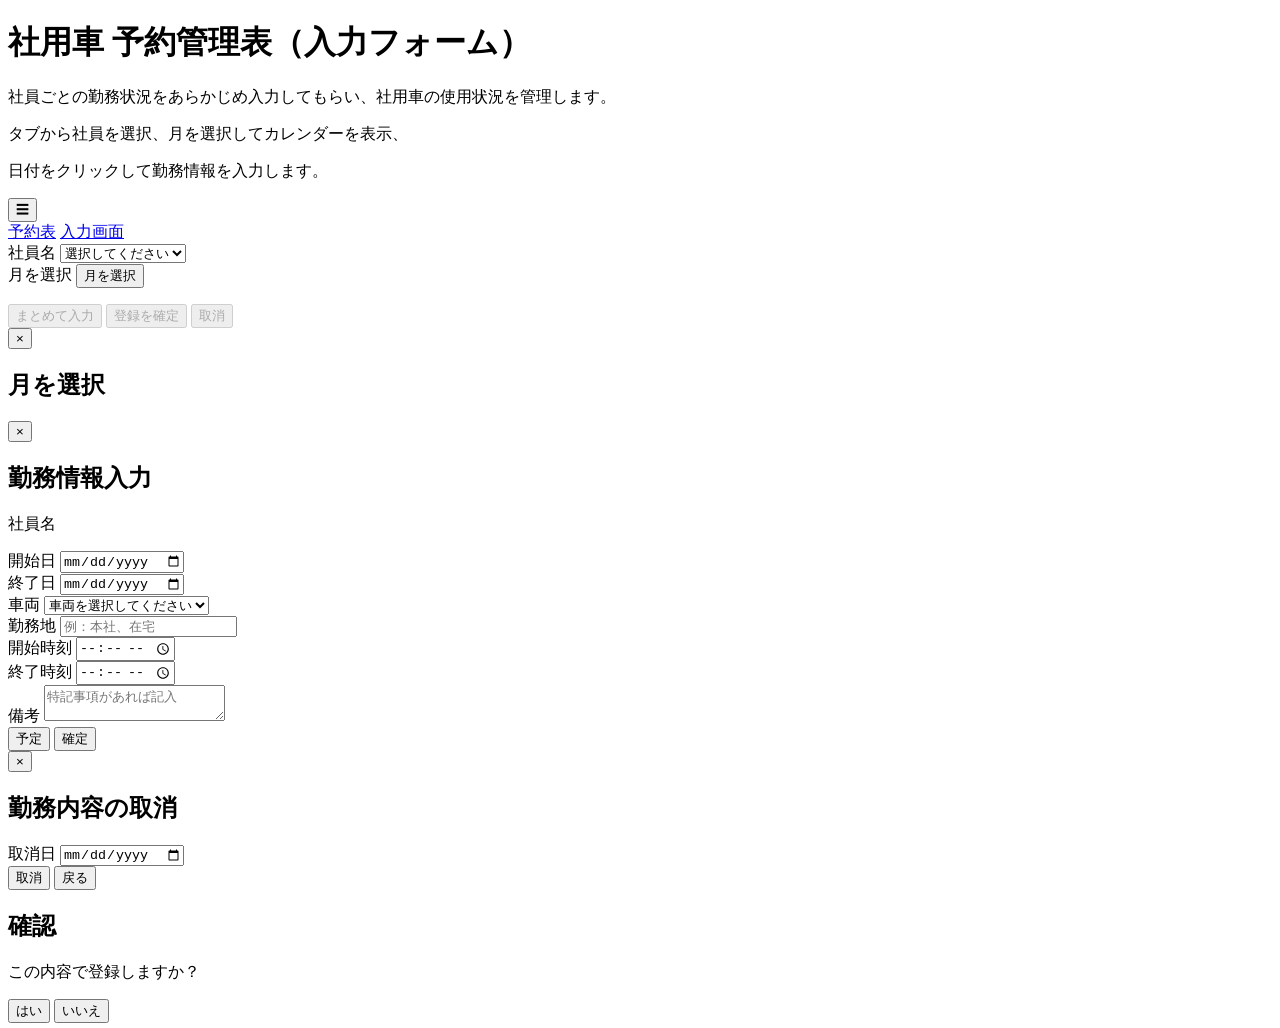
==== input.html @ 8a1dc884 "本番環境の識別表示を追加" ====
<!DOCTYPE html>
<html lang="ja">

<head>
  <meta charset="UTF-8" />
  <meta name="viewport" content="width=device-width, initial-scale=1.0" />
  <title>社用車 予約管理表【本番用】</title>
  <link rel="stylesheet" href="css/style.css" />
  <link rel="stylesheet" href="css/layout.css" />
  <link rel="stylesheet" href="css/schedule.css" />
  <link rel="stylesheet" href="css/input.css" />
</head>

<body>
  <div class="app-shell">
    <header class="app-header">
      <div>
        <h1>社用車 予約管理表（入力フォーム）</h1>
        <p class="app-description">社員ごとの勤務状況をあらかじめ入力してもらい、社用車の使用状況を管理します。</p>
        <p class="app-description">タブから社員を選択、月を選択してカレンダーを表示、</p>
        <p class="app-description">日付をクリックして勤務情報を入力します。</p>
      </div>
      <div class="month-area">
        <button class="menu-button" id="menuButton">☰</button>
      </div>
    </header>

    <div class="menu-overlay hidden" id="menuOverlay"></div>
    
    <nav class="menu-panel hidden" id="menuPanel">
      <a href="index.html" class="menu-item">予約表</a>
      <a href="input.html" class="menu-item current">入力画面</a>
    </nav>



    <main class="input-main">
      <aside class="input-sidebar">
        <div class="form-group">
          <label for="employeeSelect" class="form-label">社員名</label>
          <select id="employeeSelect" class="form-select">
            <option value="">選択してください</option>
            <option value="社員A">社員A</option>
            <option value="社員B">社員B</option>
            <option value="社員C">社員C</option>
            <option value="社員D">社員D</option>
            <option value="社員E">社員E</option>
            <option value="社員F">社員F</option>
            <option value="社員G">社員G</option>
            <option value="社員H">社員H</option>
            <option value="社員I">社員I</option>
            <option value="社員J">社員J</option>
          </select>
        </div>

        <div class="form-group">
          <label for="monthSelect" class="form-label">月を選択</label>
          <button type="button" id="monthSelectButton" class="month-select-button">月を選択</button>
          <p class="selected-month" id="selectedMonthLabel"></p>
        </div>

        <button type="button" id="inputButton" class="input-button" disabled>まとめて入力</button>
        <button type="button" id="registerButton" class="register-button" disabled>登録を確定</button>
        <button type="button" id="cancelButton" class="cancel-button" disabled>取消</button>
      </aside>

      <section class="calendar-section" id="calendarSection">
        <!-- カレンダーはここに動的に生成される -->
      </section>
    </main>
  </div>

  <!-- 月選択モーダル -->
  <div class="modal-overlay hidden" id="monthModalOverlay">
    <div class="modal-card month-selection-card" role="dialog" aria-modal="true" aria-labelledby="monthModalTitle">
      <button class="modal-close" id="monthModalCloseButton">×</button>
      <h2 id="monthModalTitle">月を選択</h2>
      <div class="month-list" id="monthListContainer"></div>
    </div>
  </div>

  <!-- 勤務情報入力モーダル -->
  <div class="modal-overlay hidden" id="detailModalOverlay">
    <div class="modal-card" role="dialog" aria-modal="true" aria-labelledby="modalTitle">
      <button class="modal-close" id="modalCloseButton">×</button>
      <h2 id="modalTitle">勤務情報入力</h2>
      <div class="modal-content" id="modalContent">
        <div class="form-group">
          <p class="field-label">社員名</p>
          <p class="field-value" id="modalEmployeeName"></p>
        </div>
        <div class="form-row">
          <div class="form-group">
            <label for="modalStartDate" class="field-label">開始日</label>
            <input type="date" id="modalStartDate" class="form-input">
          </div>
          <div class="form-group">
            <label for="modalEndDate" class="field-label">終了日</label>
            <input type="date" id="modalEndDate" class="form-input">
          </div>
        </div>
        <div class="form-row">
          <div class="form-group">
            <label for="modalVehicle" class="field-label">車両</label>
            <select id="modalVehicle" class="form-input" required>
              <option value="">車両を選択してください</option>
              <option value="社用車1">社用車1</option>
              <option value="社用車2">社用車2</option>
            </select>
          </div>
          <div class="form-group">
            <label for="modalLocation" class="field-label">勤務地</label>
            <input type="text" id="modalLocation" class="form-input" placeholder="例：本社、在宅">
          </div>
        </div>
        <div class="form-row">
          <div class="form-group">
            <label for="modalStartTime" class="field-label">開始時刻</label>
            <input type="time" id="modalStartTime" class="form-input" step="60">
          </div>
          <div class="form-group">
            <label for="modalEndTime" class="field-label">終了時刻</label>
            <input type="time" id="modalEndTime" class="form-input" step="60">
          </div>
        </div>
        <div class="form-group">
          <label for="modalRemarks" class="field-label">備考</label>
          <textarea id="modalRemarks" class="form-textarea" placeholder="特記事項があれば記入"></textarea>
        </div>
      </div>
      <div class="modal-action-row">
        <button type="button" id="modalPlannedButton" class="modal-save-button planned-button">予定</button>
        <button type="button" id="modalConfirmedButton" class="modal-save-button confirmed-button">確定</button>
      </div>
    </div>
  </div>

  <!-- 取消モーダル -->
  <div class="modal-overlay hidden" id="cancelModalOverlay">
    <div class="modal-card confirm-modal" role="dialog" aria-modal="true" aria-labelledby="cancelModalTitle">
      <button class="modal-close" id="cancelModalCloseButton">×</button>
      <h2 id="cancelModalTitle">勤務内容の取消</h2>
      <div class="modal-content">
        <div class="form-group">
          <label for="cancelDate" class="field-label">取消日</label>
          <input type="date" id="cancelDate" class="form-input">
        </div>
        <div class="confirm-buttons">
          <button type="button" id="cancelExecuteButton" class="confirm-button cancel-execute-button">取消</button>
          <button type="button" id="cancelBackButton" class="confirm-button confirm-no">戻る</button>
        </div>
      </div>
    </div>
  </div>

  <!-- 確認ダイアログ -->
  <div class="modal-overlay hidden" id="confirmModalOverlay">
    <div class="modal-card confirm-modal" role="dialog" aria-modal="true" aria-labelledby="confirmTitle">
      <h2 id="confirmTitle">確認</h2>
      <p id="confirmMessage">この内容で登録しますか？</p>
      <div class="confirm-buttons">
        <button type="button" id="confirmYesButton" class="confirm-button confirm-yes">はい</button>
        <button type="button" id="confirmNoButton" class="confirm-button confirm-no">いいえ</button>
      </div>
    </div>
  </div>

  <script src="js/input.js"></script>
</body>

</html>
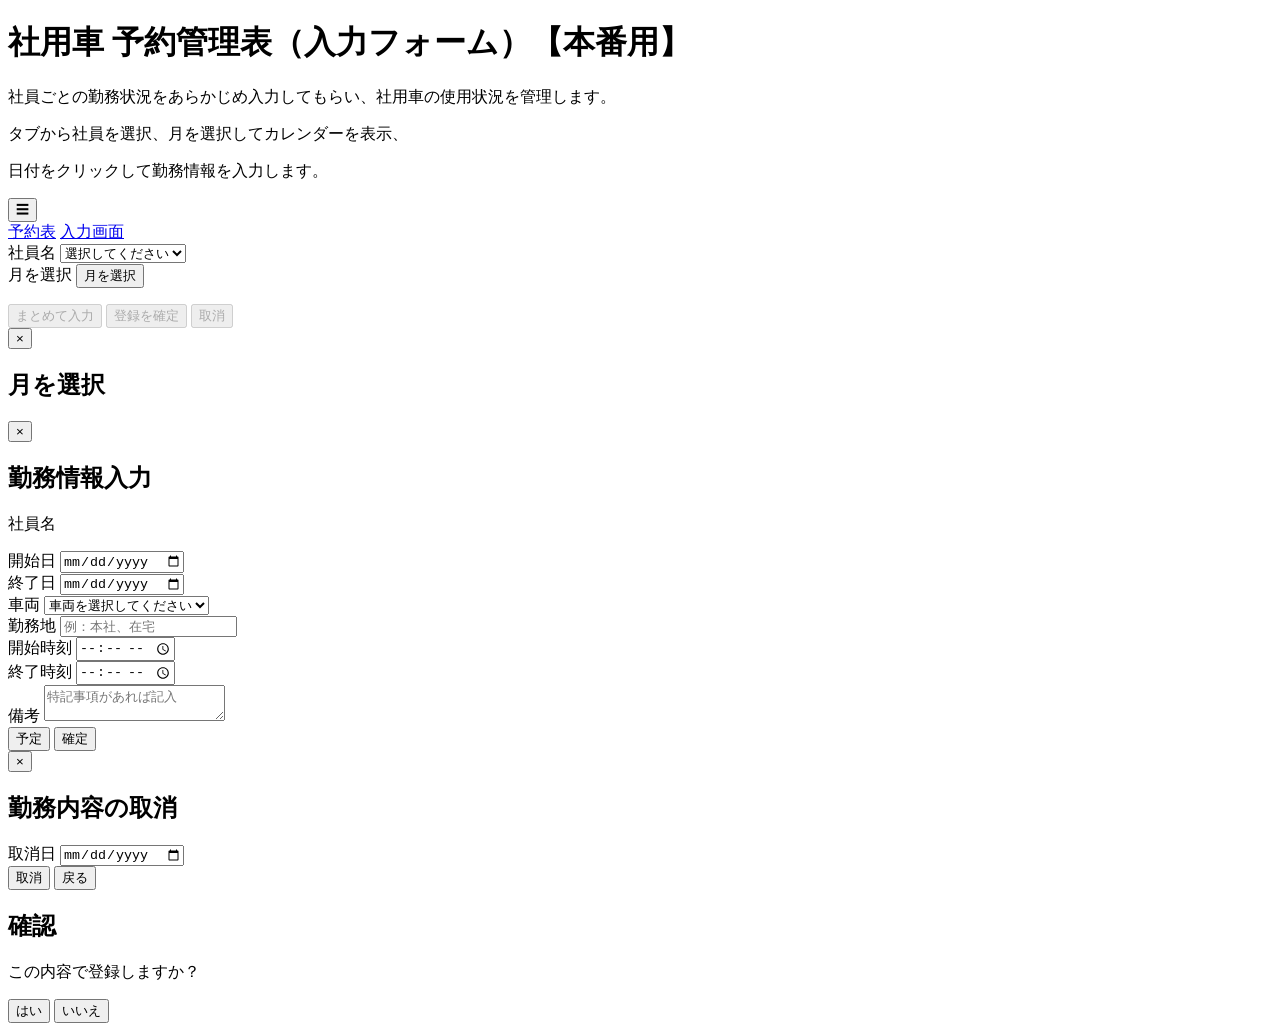
==== commit 4b7849c4: "本番環境の識別表示を修正" ====
--- a/input.html
+++ b/input.html
@@ -15,7 +15,7 @@
   <div class="app-shell">
     <header class="app-header">
       <div>
-        <h1>社用車 予約管理表（入力フォーム）</h1>
+        <h1>社用車 予約管理表（入力フォーム）【本番用】</h1>
         <p class="app-description">社員ごとの勤務状況をあらかじめ入力してもらい、社用車の使用状況を管理します。</p>
         <p class="app-description">タブから社員を選択、月を選択してカレンダーを表示、</p>
         <p class="app-description">日付をクリックして勤務情報を入力します。</p>
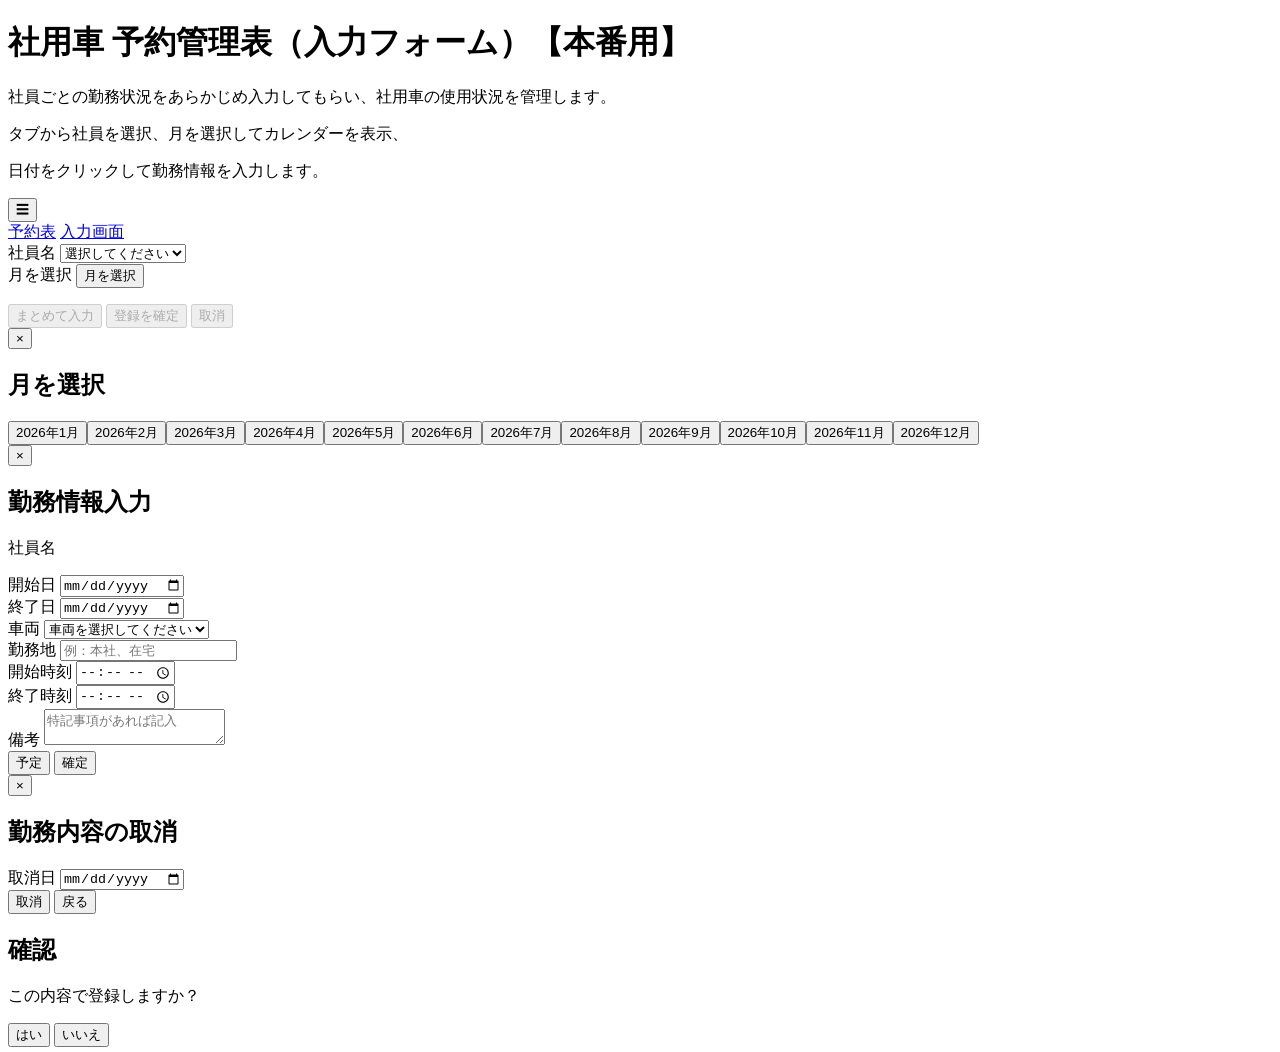
==== commit 865fba0f: "社員数の調整" ====
--- a/input.html
+++ b/input.html
@@ -40,16 +40,9 @@
           <label for="employeeSelect" class="form-label">社員名</label>
           <select id="employeeSelect" class="form-select">
             <option value="">選択してください</option>
-            <option value="社員A">社員A</option>
-            <option value="社員B">社員B</option>
-            <option value="社員C">社員C</option>
-            <option value="社員D">社員D</option>
-            <option value="社員E">社員E</option>
-            <option value="社員F">社員F</option>
-            <option value="社員G">社員G</option>
-            <option value="社員H">社員H</option>
-            <option value="社員I">社員I</option>
-            <option value="社員J">社員J</option>
+            <option value="社員Ａ">社員Ａ</option>
+            <option value="社員Ｂ">社員Ｂ</option>
+            <option value="社員Ｃ">社員Ｃ</option>
           </select>
         </div>
 
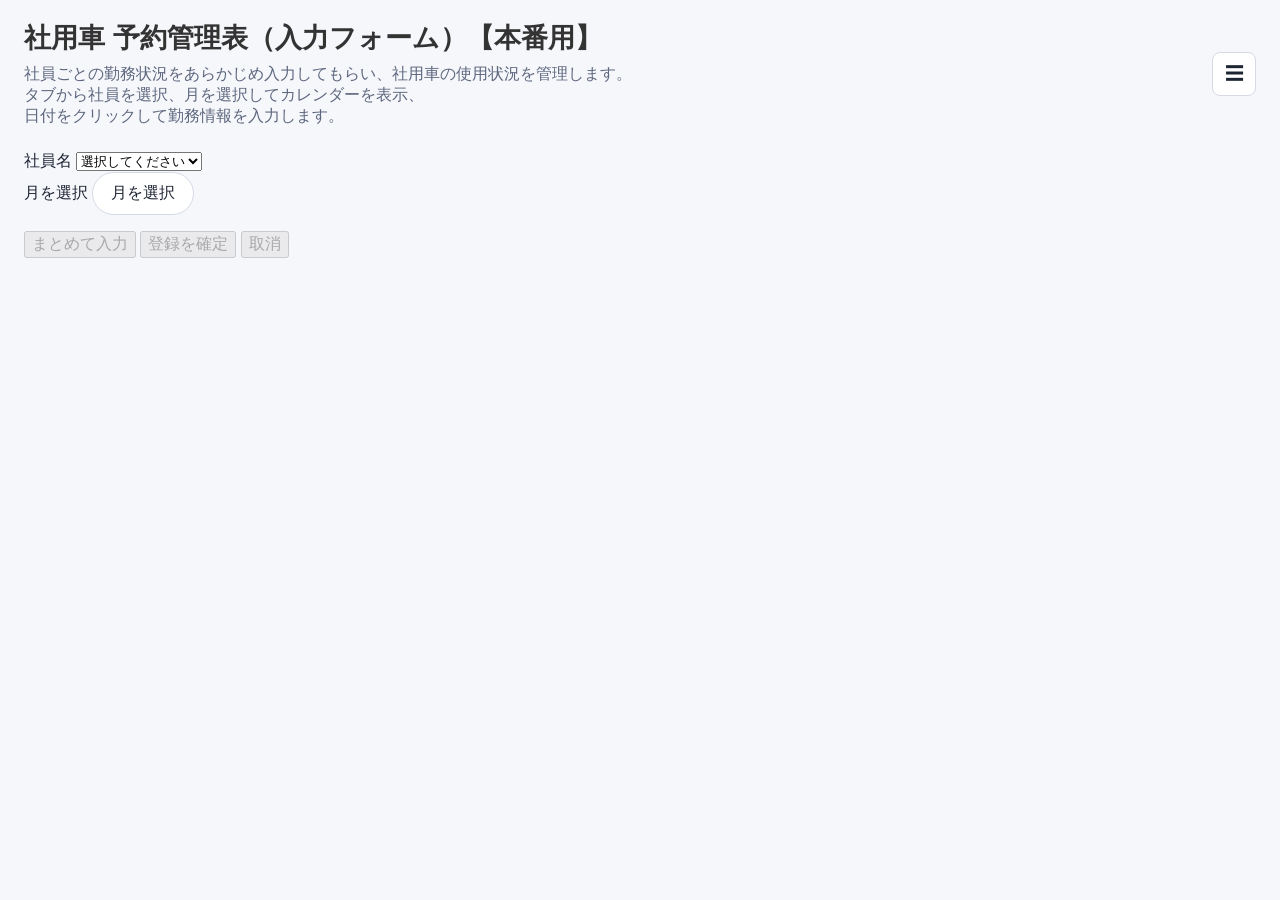
==== commit 01ece0b8: "更新履歴のページ作成" ====
--- a/input.html
+++ b/input.html
@@ -15,7 +15,9 @@
   <div class="app-shell">
     <header class="app-header">
       <div>
-        <h1>社用車 予約管理表（入力フォーム）【本番用】</h1>
+        <h1>社用車 予約管理表（入力フォーム）【本番用】
+          
+        </h1>
         <p class="app-description">社員ごとの勤務状況をあらかじめ入力してもらい、社用車の使用状況を管理します。</p>
         <p class="app-description">タブから社員を選択、月を選択してカレンダーを表示、</p>
         <p class="app-description">日付をクリックして勤務情報を入力します。</p>
@@ -30,6 +32,7 @@
     <nav class="menu-panel hidden" id="menuPanel">
       <a href="index.html" class="menu-item">予約表</a>
       <a href="input.html" class="menu-item current">入力画面</a>
+      <a href="updates.html" class="menu-item">更新履歴</a>
     </nav>
 
 
@@ -40,9 +43,9 @@
           <label for="employeeSelect" class="form-label">社員名</label>
           <select id="employeeSelect" class="form-select">
             <option value="">選択してください</option>
-            <option value="社員Ａ">社員Ａ</option>
-            <option value="社員Ｂ">社員Ｂ</option>
-            <option value="社員Ｃ">社員Ｃ</option>
+            <option value="安田">安田</option>
+            <option value="山本代表">山本代表</option>
+            <option value="テスト用">テスト用</option>
           </select>
         </div>
 
@@ -97,8 +100,8 @@
             <label for="modalVehicle" class="field-label">車両</label>
             <select id="modalVehicle" class="form-input" required>
               <option value="">車両を選択してください</option>
-              <option value="社用車1">社用車1</option>
-              <option value="社用車2">社用車2</option>
+              <option value="社用車1">う 108</option>
+              <option value="社用車2">テスト用</option>
             </select>
           </div>
           <div class="form-group">
--- a/css/style.css
+++ b/css/style.css
@@ -0,0 +1,143 @@
+:root {
+  --bg: #f6f7fb;
+  --surface: #ffffff;
+  --surface-strong: #eef1f8;
+  --border: #d6d9e6;
+  --text: #1d2433;
+  --muted: #5d677e;
+  --primary: #3f71ff;
+  --primary-soft: #e7efff;
+  --danger: #e04f5f;
+  --shadow: 0 18px 50px rgba(40, 57, 116, 0.08);
+}
+
+* {
+  box-sizing: border-box;
+}
+
+html, body {
+  margin: 0;
+  height: 100%;
+}
+
+body {
+  min-height: 100%;
+  font-family: "Segoe UI", Arial, sans-serif;
+  background: var(--bg);
+  color: var(--text);
+}
+
+button {
+  font: inherit;
+}
+
+a { color: inherit; text-decoration: none; }
+
+.hidden {
+  display: none !important;
+}
+
+.updates-page {
+  width: min(100%, 880px);
+  margin: 0 auto;
+  padding: 8px 0 64px;
+}
+
+.updates-description {
+  margin: 0;
+  color: var(--muted);
+  line-height: 1.7;
+}
+
+.update-status {
+  margin: 20px 0 0;
+  padding: 10px 14px;
+  border: 1px solid var(--border);
+  border-radius: 8px;
+  background: var(--surface);
+  color: var(--muted);
+  font-size: 0.9rem;
+  line-height: 1.6;
+}
+
+.update-status--error {
+  border-color: #e4a6ab;
+  background: #fff2f3;
+  color: #a12e38;
+}
+
+.updates-list {
+  display: grid;
+  gap: 16px;
+  margin-top: 18px;
+}
+
+.update-card {
+  --importance-color: #737b89;
+  position: relative;
+  overflow: hidden;
+  padding: 20px 22px 20px 28px;
+  border: 1px solid #e0e3e9;
+  border-radius: 12px;
+  background: #f0f1f3;
+}
+
+.update-card::before {
+  position: absolute;
+  inset: 0 auto 0 0;
+  width: 9px;
+  background: var(--importance-color);
+  clip-path: polygon(0 0, 100% 0, 58% 50%, 100% 100%, 0 100%, 38% 50%);
+  content: "";
+}
+
+.update-card--medium {
+  --importance-color: #3674d9;
+}
+
+.update-card--high {
+  --importance-color: #d94a55;
+}
+
+.update-meta {
+  display: flex;
+  flex-wrap: wrap;
+  align-items: center;
+  gap: 8px 12px;
+  margin-bottom: 8px;
+  color: var(--importance-color);
+  font-size: 0.9rem;
+  font-weight: 700;
+}
+
+.update-importance {
+  padding: 2px 8px;
+  border: 1px solid currentColor;
+  border-radius: 999px;
+  font-size: 0.75rem;
+}
+
+.update-card h2 {
+  margin: 0 0 8px;
+  color: var(--importance-color);
+  font-size: 1.15rem;
+  line-height: 1.5;
+}
+
+.update-card p {
+  margin: 0;
+  color: #414958;
+  line-height: 1.75;
+  white-space: pre-wrap;
+}
+
+@media (max-width: 600px) {
+  .updates-page {
+    width: min(100% - 24px, 880px);
+    padding: 8px 0 40px;
+  }
+
+  .update-card {
+    padding: 17px 16px 18px 24px;
+  }
+}
--- a/css/layout.css
+++ b/css/layout.css
@@ -0,0 +1,126 @@
+.app-shell {
+  display: flex;
+  flex-direction: column;
+  min-height: 100vh;
+  max-width: 1400px;
+  margin: 0 auto;
+  padding: 20px 24px 40px;
+}
+
+main {
+  flex: 1;
+  min-height: 0;
+}
+
+.schedule-panel {
+  display: flex;
+  flex-direction: column;
+  min-height: 0;
+  flex: 1;
+  overflow: hidden;
+}
+
+.app-header {
+  display: flex;
+  flex-wrap: wrap;
+  align-items: center;
+  justify-content: space-between;
+  gap: 16px;
+  margin-bottom: 24px;
+  color: #dd8888;
+}
+
+.app-header h1 {
+  margin: 0 0 8px;
+  font-size: clamp(1.7rem, 2vw, 2.4rem);
+  color: #333333;
+}
+
+.app-description {
+  margin: 0;
+  color: var(--muted);
+  max-width: 640px;
+}
+
+.menu-button {
+  display: inline-flex;
+  align-items: center;
+  justify-content: center;
+  width: 44px;
+  height: 44px;
+  padding: 0;
+  border: 1px solid var(--border);
+  border-radius: 8px;
+  background: var(--surface);
+  color: var(--text);
+  cursor: pointer;
+  font-size: 1.2rem;
+  line-height: 1;
+}
+
+.month-area {
+  display: flex;
+  flex-wrap: wrap;
+  align-items: center;
+  gap: 12px;
+}
+
+.month-select-button {
+  background: var(--surface);
+  border: 1px solid var(--border);
+  border-radius: 999px;
+  color: var(--text);
+  padding: 10px 18px;
+  cursor: pointer;
+  transition: all 0.2s ease;
+}
+
+.month-select-button:hover {
+  background: var(--primary-soft);
+  border-color: var(--primary);
+}
+
+.current-month {
+  margin: 0;
+  color: var(--muted);
+  font-weight: 600;
+}
+
+.schedule-panel {
+  background: var(--surface);
+  border: 1px solid var(--border);
+  border-radius: 20px;
+  box-shadow: var(--shadow);
+  padding: 18px;
+}
+
+.schedule-meta {
+  margin-bottom: 16px;
+  color: var(--muted);
+}
+
+.table-wrapper {
+  width: 100%;
+  overflow-x: auto;
+  overflow-y: auto;
+  flex: 1;
+  min-height: 0;
+}
+
+.schedule-table {
+  width: 100%;
+  min-width: 960px;
+  border-collapse: collapse;
+}
+
+@media (max-width: 980px) {
+  .app-shell {
+    padding: 16px;
+  }
+  .schedule-panel {
+    padding: 14px;
+  }
+  .schedule-table {
+    min-width: 720px;
+  }
+}
--- a/css/schedule.css
+++ b/css/schedule.css
@@ -0,0 +1,247 @@
+/* ハンバーガーメニューのプロパティ */
+.menu-overlay {
+  position: fixed;
+  inset: 0;
+  background: rgba(0, 0, 0, 0.2);
+  z-index: 900;
+}
+
+.menu-panel {
+  position: fixed;
+  top: 0;
+  left: 0;
+  padding-top: 24px;
+
+  width: 220px;
+  height: 100%;
+
+  background: white;
+  border-left: 1px solid #dddddd;
+
+  z-index: 1000;
+}
+
+.menu-item {
+  display: block;
+  padding: 16px;
+  color: #333333;
+  text-decoration: none;
+  transition:
+    background-color 0.5s ease,
+    border-color 0.5s ease;
+}
+
+.menu-item:hover {
+  background: #eeeeee;
+}
+
+.menu-item.current {
+  border-left: 4px solid #4a90e2;
+  background: #f8f8f8;
+  font-weight: bold;
+}
+
+.table-wrapper {
+  width: 100%;
+  max-width: 100%;
+  overflow: auto;
+  flex: 1;
+  min-height: 0;
+}
+
+.schedule-table {
+  width: max-content;
+  min-width: 960px;
+  border-collapse: collapse;
+}
+
+.schedule-table th,
+.schedule-table td {
+  padding: 10px 12px;
+  border: 1px solid var(--border);
+}
+
+.schedule-table thead th {
+  background: var(--surface-strong);
+  position: sticky;
+  top: 0;
+  z-index: 2;
+  color: var(--muted);
+  font-weight: 600;
+}
+
+.schedule-table thead th:first-child {
+  position: sticky;
+  left: 0;
+  top: 0;
+  z-index: 3;
+  background: var(--surface-strong);
+}
+
+.schedule-table th:first-child,
+.schedule-table td:first-child {
+  position: sticky;
+  left: 0;
+  background: var(--surface);
+  z-index: 1;
+}
+
+.schedule-table tbody tr:hover {
+  background: rgba(63, 113, 255, 0.05);
+}
+
+.schedule-table td {
+  min-width: 85px;
+  text-align: center;
+  cursor: pointer;
+  padding: 10px 8px;
+}
+
+.schedule-table td.cell-filled {
+  background: #eef6ff;
+}
+
+.schedule-table td.cell-empty {
+  background: #fff;
+  color: var(--muted);
+}
+
+.schedule-table th.weekday-holiday,
+.schedule-table td.weekday-holiday {
+  background: #dd8888;
+}
+
+.schedule-table th.weekday-sat,
+.schedule-table td.weekday-sat {
+  background: #aaaaaa;
+}
+
+.schedule-table th.weekday-sun,
+.schedule-table td.weekday-sun {
+  background: #dd8888;
+}
+
+.cell-time {
+  font-size: 0.95rem;
+  font-weight: 600;
+}
+
+.cell-location {
+  font-size: 0.82rem;
+  color: var(--muted);
+  margin-top: 4px;
+}
+
+.schedule-table td.status-planned {
+  background: #77eeee;
+  color: var(--text);
+}
+
+.schedule-table td.status-confirmed {
+  background: #cceecc;
+  color: var(--text);
+}
+
+.month-list {
+  display: grid;
+  grid-template-columns: repeat(3, minmax(0, 1fr));
+  gap: 10px;
+  margin-top: 16px;
+}
+
+.month-list button {
+  background: var(--surface);
+  border: 1px solid var(--border);
+  border-radius: 14px;
+  padding: 10px 8px;
+  font-size: 0.88rem;
+  white-space: nowrap;
+  cursor: pointer;
+  transition: transform 0.2s ease, background 0.2s ease;
+}
+
+.month-list button.active,
+.month-list button:hover {
+  background: var(--primary);
+  color: white;
+  transform: translateY(-1px);
+}
+
+.month-selection-card {
+  width: min(520px, 100%);
+}
+
+.modal-overlay {
+  position: fixed;
+  inset: 0;
+  background: rgba(10, 20, 40, 0.45);
+  display: grid;
+  place-items: center;
+  padding: 20px;
+  z-index: 10;
+}
+
+.modal-card {
+  width: min(560px, 100%);
+  max-height: 85vh;
+  background: var(--surface);
+  border-radius: 22px;
+  padding: 24px 24px 20px;
+  box-shadow: var(--shadow);
+  position: relative;
+  display: flex;
+  flex-direction: column;
+}
+
+.modal-content {
+  max-height: calc(85vh - 90px);
+  overflow-y: auto;
+  padding-right: 4px;
+}
+
+.modal-close {
+  position: absolute;
+  top: 14px;
+  right: 14px;
+  width: 38px;
+  height: 38px;
+  border: none;
+  border-radius: 50%;
+  background: var(--surface-strong);
+  color: var(--text);
+  font-size: 1.1rem;
+  cursor: pointer;
+}
+
+.modal-content p {
+  margin: 0 0 14px;
+  line-height: 1.55;
+}
+
+.modal-content .field-label {
+  font-weight: 700;
+  margin-bottom: 4px;
+  display: block;
+}
+
+.modal-content .field-value {
+  background: var(--bg);
+  padding: 12px;
+  border-radius: 12px;
+  border: 1px solid var(--border);
+}
+
+@media (max-width: 720px) {
+  .schedule-table {
+    min-width: 100%;
+  }
+
+  .schedule-table th,
+  .schedule-table td {
+    padding: 8px 10px;
+  }
+
+  .modal-card {
+    padding: 18px 18px 16px;
+  }
+}
